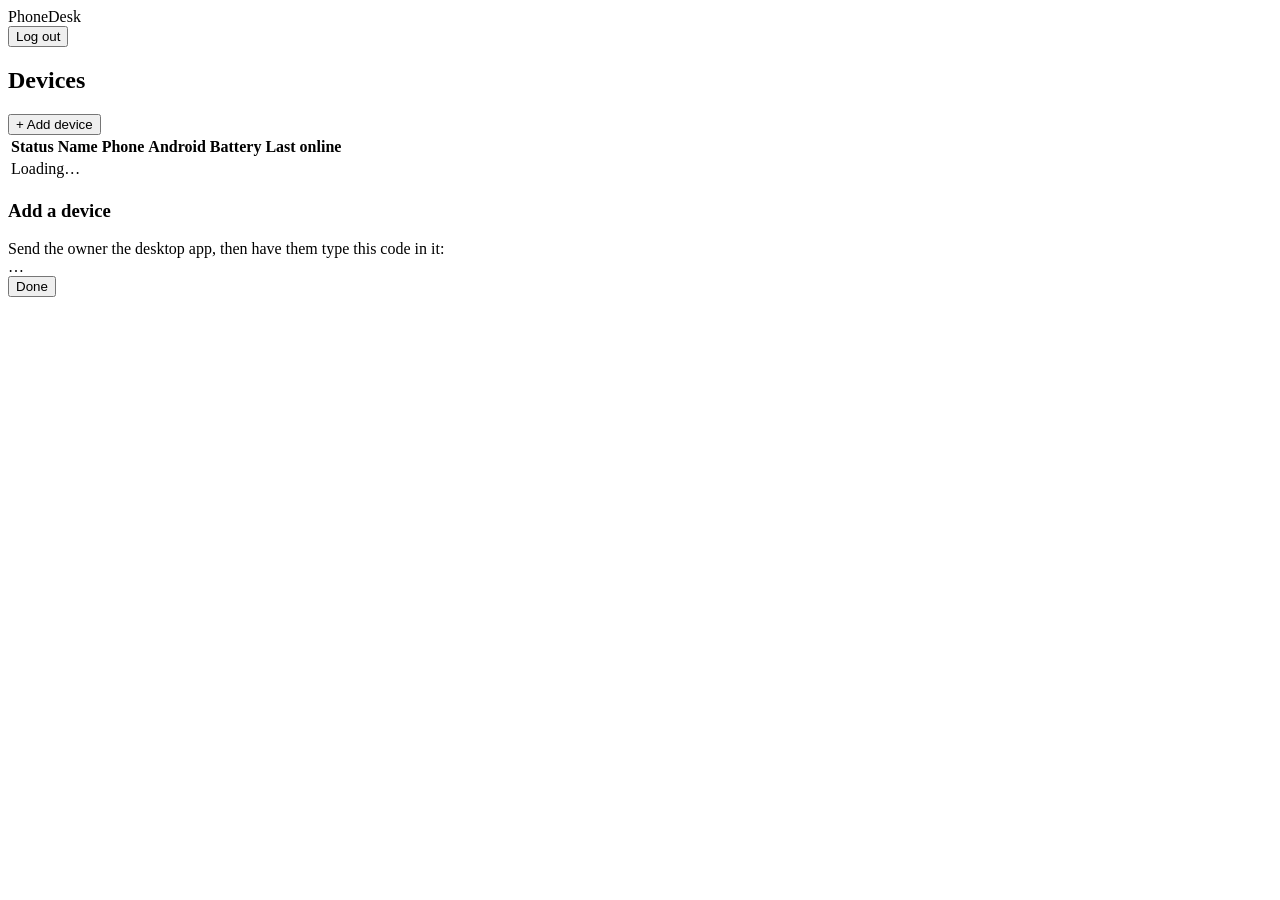
==== web/index.html @ 85485b42 "PhoneDesk backend: FastAPI control plane + relay + streaming tunnel + vendored ws-scrcpy client Co-A" ====
<!doctype html>
<html lang="en">
<head>
  <meta charset="utf-8">
  <meta name="viewport" content="width=device-width, initial-scale=1">
  <title>Devices — PhoneDesk</title>
  <link rel="stylesheet" href="/style.css">
</head>
<body>
  <div class="topbar">
    <div class="brand">Phone<span>Desk</span></div>
    <div class="userbox">
      <span id="who"></span>
      <button class="btn" onclick="logout()">Log out</button>
    </div>
  </div>

  <div class="wrap">
    <div class="pagehead">
      <h2>Devices</h2>
      <button id="addBtn" class="btn primary hide" onclick="addDevice()">+ Add device</button>
    </div>
    <div class="card">
      <table>
        <thead>
          <tr><th>Status</th><th>Name</th><th>Phone</th><th>Android</th><th>Battery</th><th>Last online</th><th></th></tr>
        </thead>
        <tbody id="rows"><tr><td colspan="7" class="empty">Loading…</td></tr></tbody>
      </table>
    </div>
  </div>

  <div id="modal" class="modal-bg hide">
    <div class="card modal">
      <h3>Add a device</h3>
      <p class="muted" style="margin:0">Send the owner the desktop app, then have them type this code in it:</p>
      <div id="codeBox" class="code">…</div>
      <p class="muted" id="codeExp" style="margin:0;text-align:center"></p>
      <div class="row"><button class="btn" onclick="closeModal()">Done</button></div>
    </div>
  </div>

  <script src="/app.js"></script>
</body>
</html>
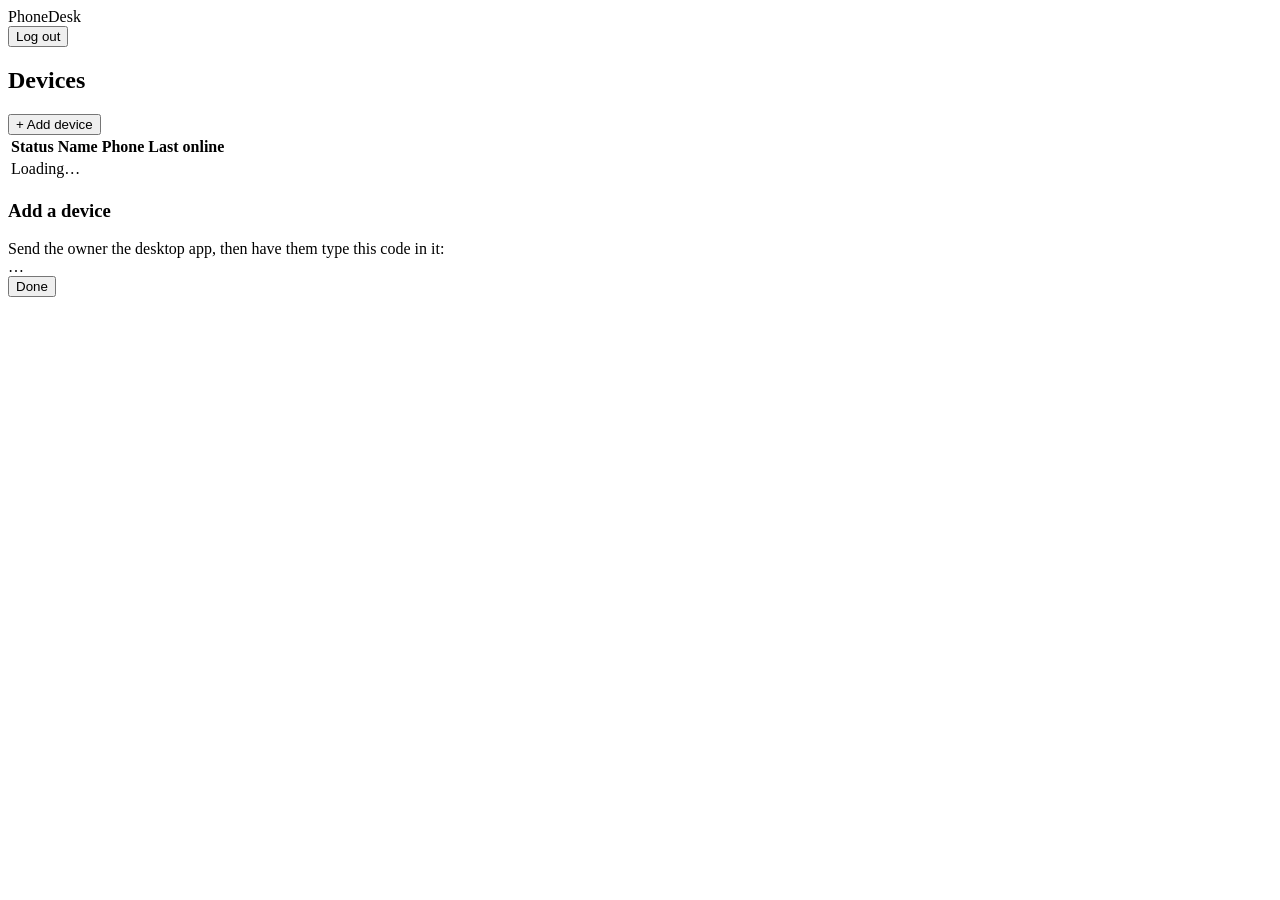
==== commit 26d4661b: "Devices page: delete + rename phones, slimmer table - DELETE /api/devices/{id} (admin): tells the ag" ====
--- a/web/index.html
+++ b/web/index.html
@@ -23,9 +23,9 @@
     <div class="card">
       <table>
         <thead>
-          <tr><th>Status</th><th>Name</th><th>Phone</th><th>Android</th><th>Battery</th><th>Last online</th><th></th></tr>
+          <tr><th>Status</th><th>Name</th><th>Phone</th><th>Last online</th><th></th></tr>
         </thead>
-        <tbody id="rows"><tr><td colspan="7" class="empty">Loading…</td></tr></tbody>
+        <tbody id="rows"><tr><td colspan="5" class="empty">Loading…</td></tr></tbody>
       </table>
     </div>
   </div>
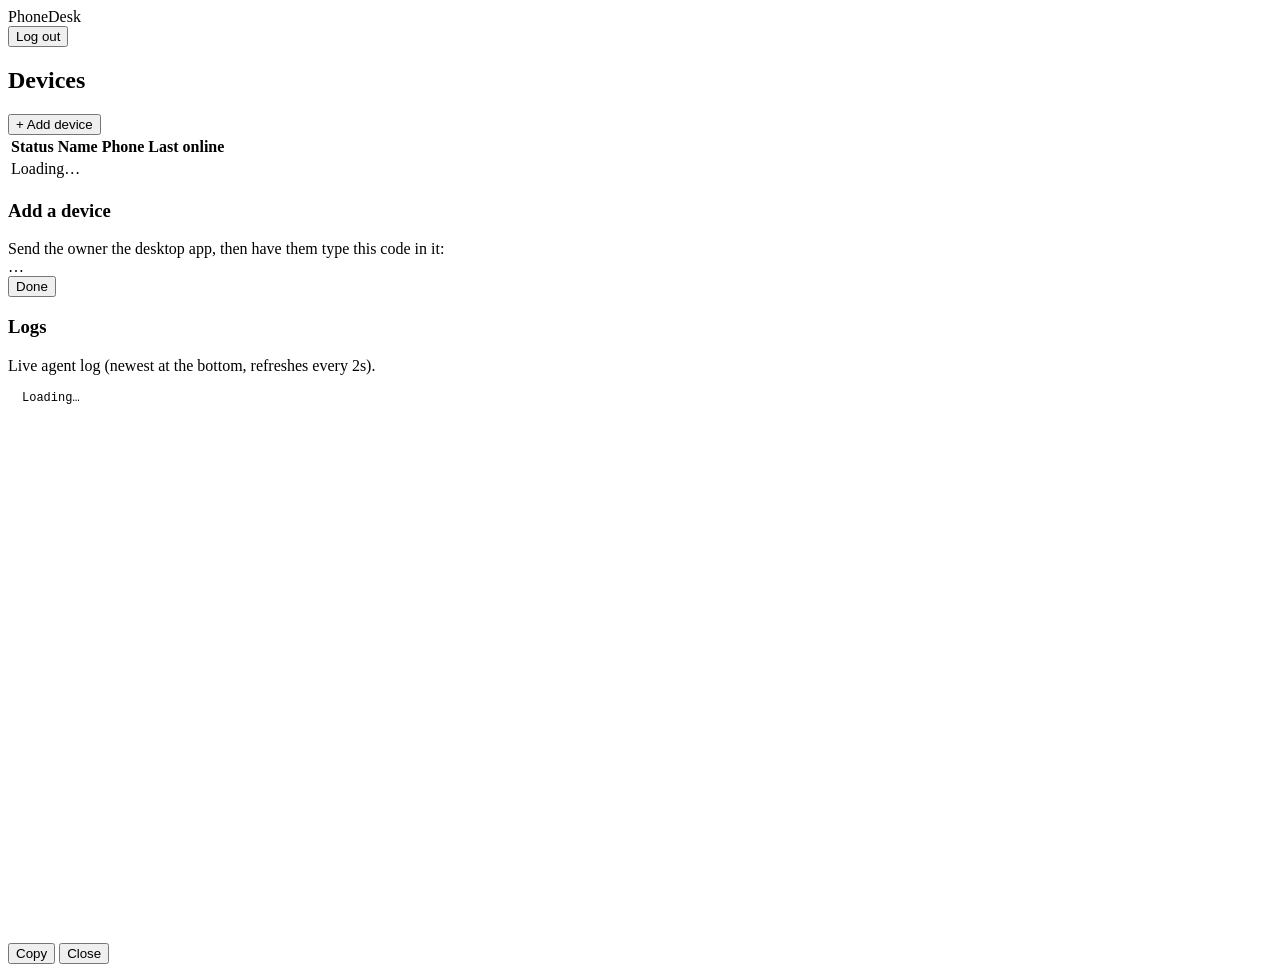
==== commit db275a05: "Live remote agent logs (backend half) Admin can view a device's recent agent.log lines, forwarded li" ====
--- a/web/index.html
+++ b/web/index.html
@@ -4,7 +4,7 @@
   <meta charset="utf-8">
   <meta name="viewport" content="width=device-width, initial-scale=1">
   <title>Devices — PhoneDesk</title>
-  <link rel="stylesheet" href="/style.css">
+  <link rel="stylesheet" href="/style.css?v=4">
 </head>
 <body>
   <div class="topbar">
@@ -40,6 +40,20 @@
     </div>
   </div>
 
-  <script src="/app.js"></script>
+  <div id="logsModal" class="modal-bg hide">
+    <div class="card modal" style="width:min(760px,92vw)">
+      <h3 id="logsTitle">Logs</h3>
+      <p class="muted" style="margin:0">Live agent log (newest at the bottom, refreshes every 2s).</p>
+      <div id="logsBox" style="height:60vh;overflow:auto;white-space:pre-wrap;word-break:break-word;
+        font-family:ui-monospace,SFMono-Regular,Menlo,Consolas,monospace;font-size:12px;line-height:1.5;
+        background:var(--surface2);border:1px solid var(--border);border-radius:12px;padding:14px;color:var(--muted)">Loading…</div>
+      <div class="row">
+        <button class="btn" id="copyLogsBtn" onclick="copyLogs()">Copy</button>
+        <button class="btn" onclick="closeLogs()">Close</button>
+      </div>
+    </div>
+  </div>
+
+  <script src="/app.js?v=5"></script>
 </body>
 </html>
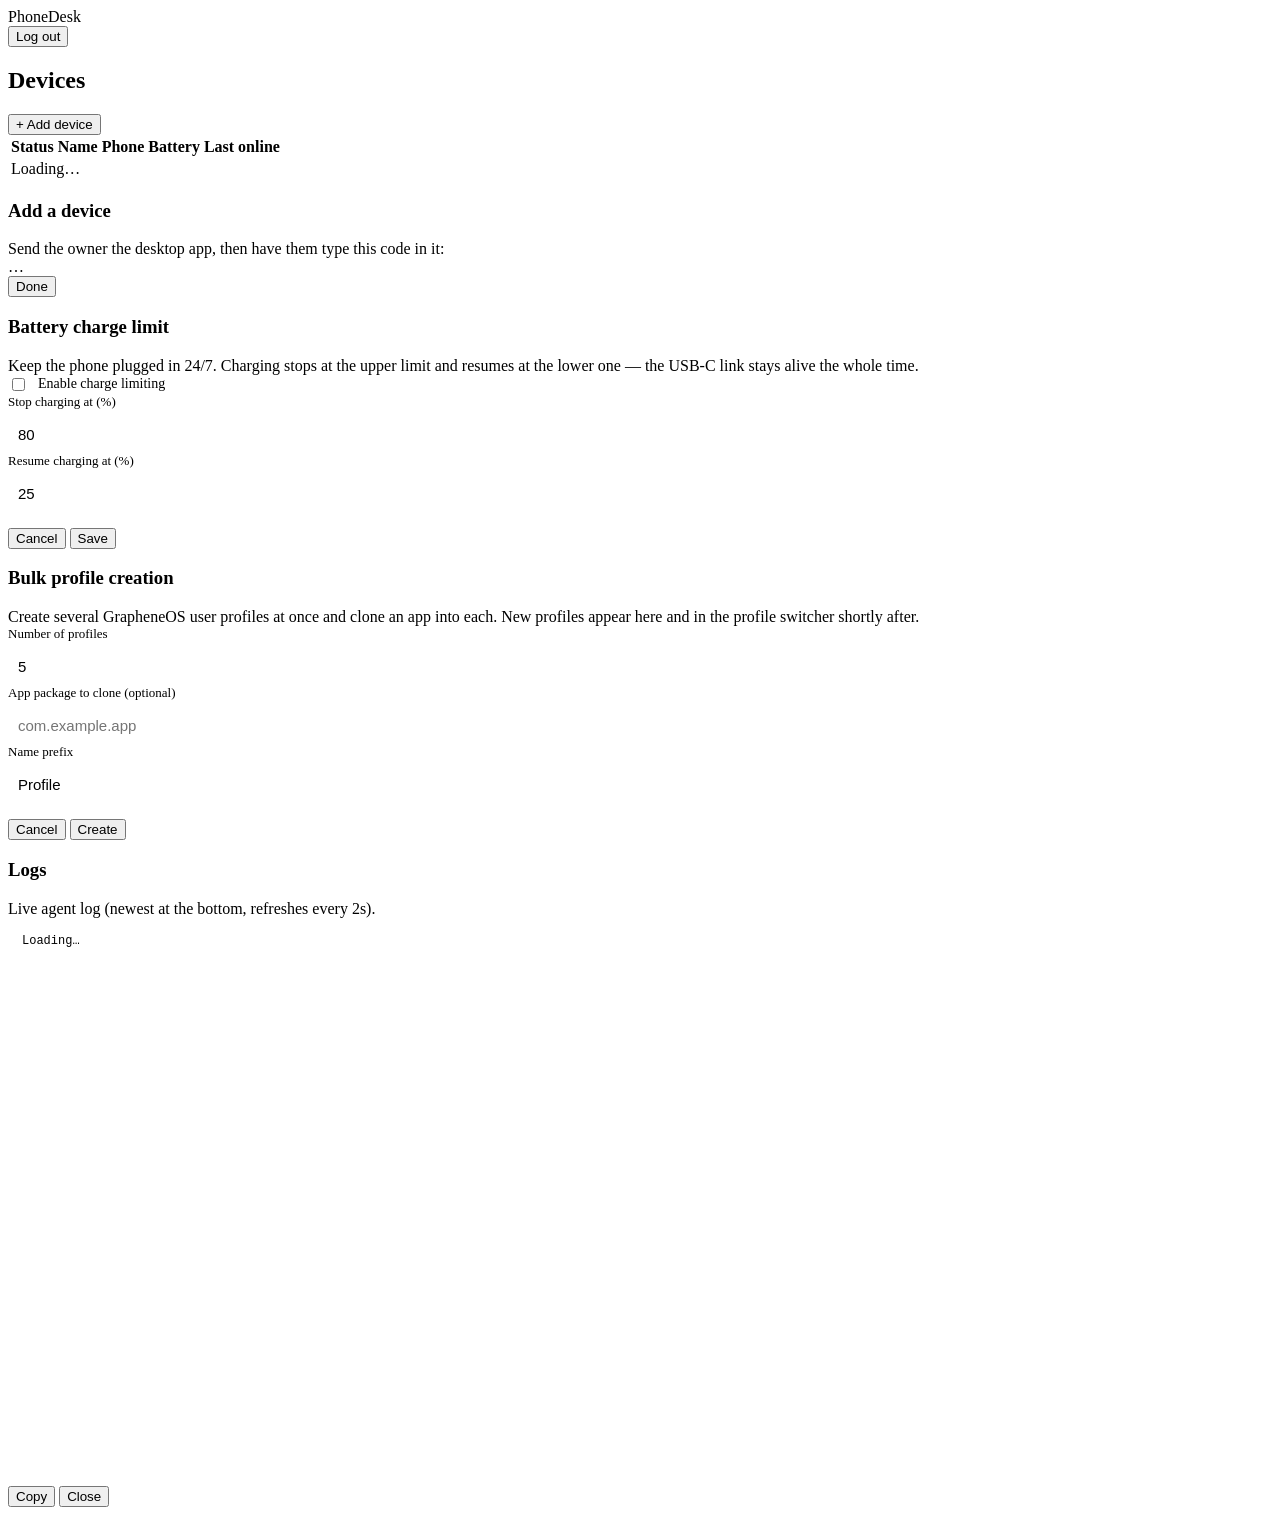
==== commit cb766c11: "Battery charge limiting, bulk profile creation, 15-device support Relay + web UI for three owner-fac" ====
--- a/web/index.html
+++ b/web/index.html
@@ -23,9 +23,9 @@
     <div class="card">
       <table>
         <thead>
-          <tr><th>Status</th><th>Name</th><th>Phone</th><th>Last online</th><th></th></tr>
+          <tr><th>Status</th><th>Name</th><th>Phone</th><th>Battery</th><th>Last online</th><th></th></tr>
         </thead>
-        <tbody id="rows"><tr><td colspan="5" class="empty">Loading…</td></tr></tbody>
+        <tbody id="rows"><tr><td colspan="6" class="empty">Loading…</td></tr></tbody>
       </table>
     </div>
   </div>
@@ -37,6 +37,61 @@
       <div id="codeBox" class="code">…</div>
       <p class="muted" id="codeExp" style="margin:0;text-align:center"></p>
       <div class="row"><button class="btn" onclick="closeModal()">Done</button></div>
+    </div>
+  </div>
+
+  <div id="battModal" class="modal-bg hide">
+    <div class="card modal">
+      <h3 id="battTitle">Battery charge limit</h3>
+      <p class="muted" style="margin:0">Keep the phone plugged in 24/7. Charging stops at the
+        upper limit and resumes at the lower one — the USB-C link stays alive the whole time.</p>
+      <p id="battStatus" style="margin:0;font-size:12px"></p>
+      <label style="display:flex;align-items:center;gap:10px;font-size:14px">
+        <input type="checkbox" id="battEnabled" style="width:auto"> Enable charge limiting
+      </label>
+      <label class="muted" style="display:flex;flex-direction:column;gap:6px;font-size:13px">
+        Stop charging at (%)
+        <input type="number" id="battStop" min="1" max="100" value="80"
+          style="background:var(--surface2);border:1px solid var(--border);color:var(--text);padding:10px;border-radius:10px;font-size:15px">
+      </label>
+      <label class="muted" style="display:flex;flex-direction:column;gap:6px;font-size:13px">
+        Resume charging at (%)
+        <input type="number" id="battResume" min="1" max="99" value="25"
+          style="background:var(--surface2);border:1px solid var(--border);color:var(--text);padding:10px;border-radius:10px;font-size:15px">
+      </label>
+      <p class="error hide" id="battErr"></p>
+      <div class="row">
+        <button class="btn" onclick="closeBatt()">Cancel</button>
+        <button class="btn primary" id="battSaveBtn" onclick="saveBatt()">Save</button>
+      </div>
+    </div>
+  </div>
+
+  <div id="profModal" class="modal-bg hide">
+    <div class="card modal">
+      <h3 id="profTitle">Bulk profile creation</h3>
+      <p class="muted" style="margin:0">Create several GrapheneOS user profiles at once and
+        clone an app into each. New profiles appear here and in the profile switcher shortly after.</p>
+      <label class="muted" style="display:flex;flex-direction:column;gap:6px;font-size:13px">
+        Number of profiles
+        <input type="number" id="profCount" min="1" max="50" value="5"
+          style="background:var(--surface2);border:1px solid var(--border);color:var(--text);padding:10px;border-radius:10px;font-size:15px">
+      </label>
+      <label class="muted" style="display:flex;flex-direction:column;gap:6px;font-size:13px">
+        App package to clone (optional)
+        <input type="text" id="profPackage" placeholder="com.example.app"
+          style="background:var(--surface2);border:1px solid var(--border);color:var(--text);padding:10px;border-radius:10px;font-size:15px">
+      </label>
+      <label class="muted" style="display:flex;flex-direction:column;gap:6px;font-size:13px">
+        Name prefix
+        <input type="text" id="profPrefix" value="Profile" maxlength="24"
+          style="background:var(--surface2);border:1px solid var(--border);color:var(--text);padding:10px;border-radius:10px;font-size:15px">
+      </label>
+      <p class="error hide" id="profErr"></p>
+      <div class="row">
+        <button class="btn" onclick="closeProf()">Cancel</button>
+        <button class="btn primary" id="profCreateBtn" onclick="createProfiles()">Create</button>
+      </div>
     </div>
   </div>
 
@@ -54,6 +109,6 @@
     </div>
   </div>
 
-  <script src="/app.js?v=5"></script>
+  <script src="/app.js?v=8"></script>
 </body>
 </html>
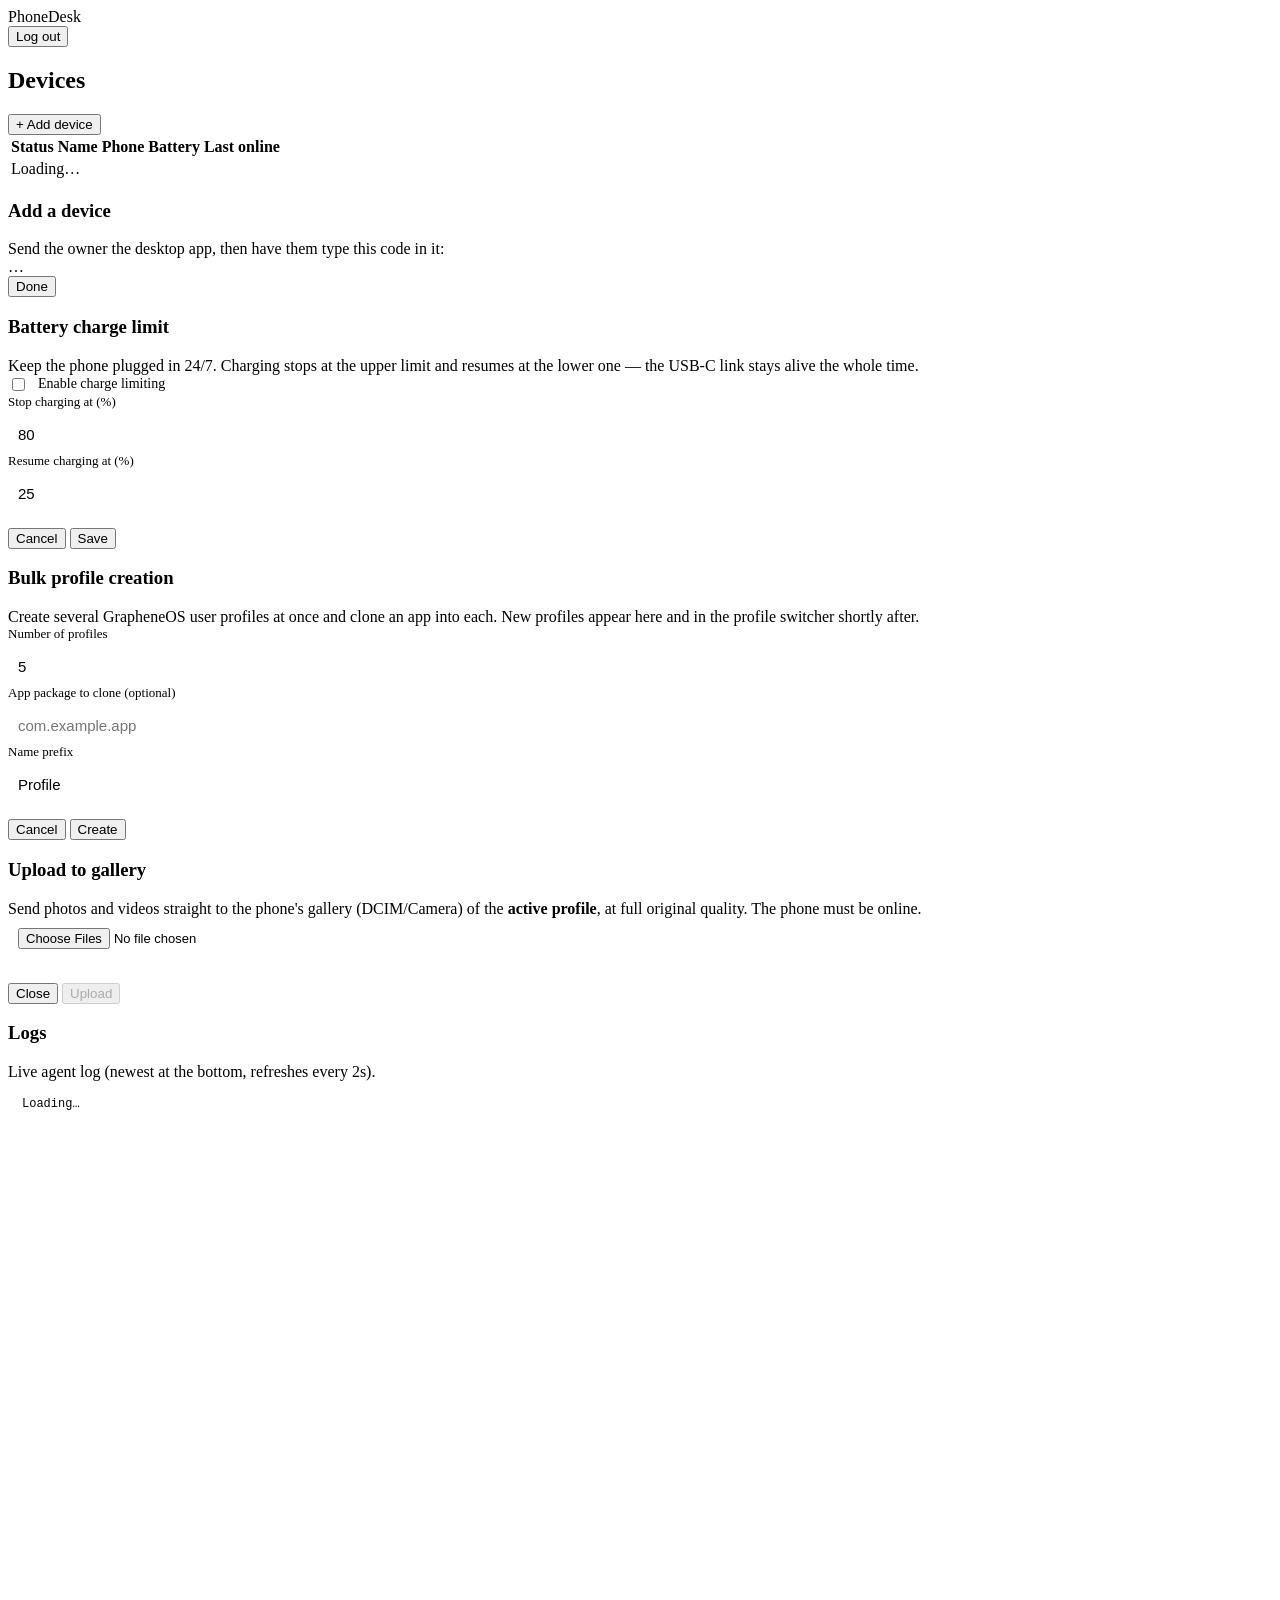
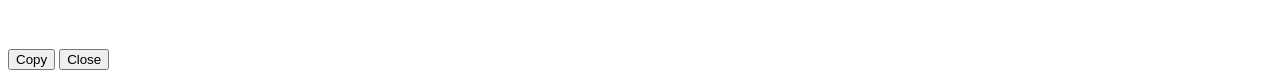
==== commit 560a8398: "Upload photos/videos straight to a phone's gallery (full quality) Adds an upload-to-gallery feature:" ====
--- a/web/index.html
+++ b/web/index.html
@@ -95,6 +95,27 @@
     </div>
   </div>
 
+  <div id="uploadModal" class="modal-bg hide">
+    <div class="card modal">
+      <h3 id="uploadTitle">Upload to gallery</h3>
+      <p class="muted" style="margin:0">Send photos and videos straight to the phone's gallery
+        (DCIM/Camera) of the <b>active profile</b>, at full original quality. The phone must be online.</p>
+      <input type="file" id="uploadFiles" multiple accept="image/*,video/*"
+        onchange="uploadPicked()"
+        style="background:var(--surface2);border:1px solid var(--border);color:var(--text);padding:10px;border-radius:10px;font-size:13px">
+      <p id="uploadPick" class="muted" style="margin:0;font-size:13px"></p>
+      <div id="uploadBarWrap" class="hide" style="height:8px;background:var(--surface2);border:1px solid var(--border);border-radius:6px;overflow:hidden">
+        <div id="uploadBar" style="height:100%;width:0;background:var(--green,#3fb950);transition:width .15s"></div>
+      </div>
+      <div id="uploadResults" style="font-size:13px;display:flex;flex-direction:column;gap:4px"></div>
+      <p class="error hide" id="uploadErr"></p>
+      <div class="row">
+        <button class="btn" onclick="closeUpload()">Close</button>
+        <button class="btn primary" id="uploadSendBtn" onclick="sendUpload()" disabled>Upload</button>
+      </div>
+    </div>
+  </div>
+
   <div id="logsModal" class="modal-bg hide">
     <div class="card modal" style="width:min(760px,92vw)">
       <h3 id="logsTitle">Logs</h3>
@@ -109,6 +130,6 @@
     </div>
   </div>
 
-  <script src="/app.js?v=8"></script>
+  <script src="/app.js?v=9"></script>
 </body>
 </html>
